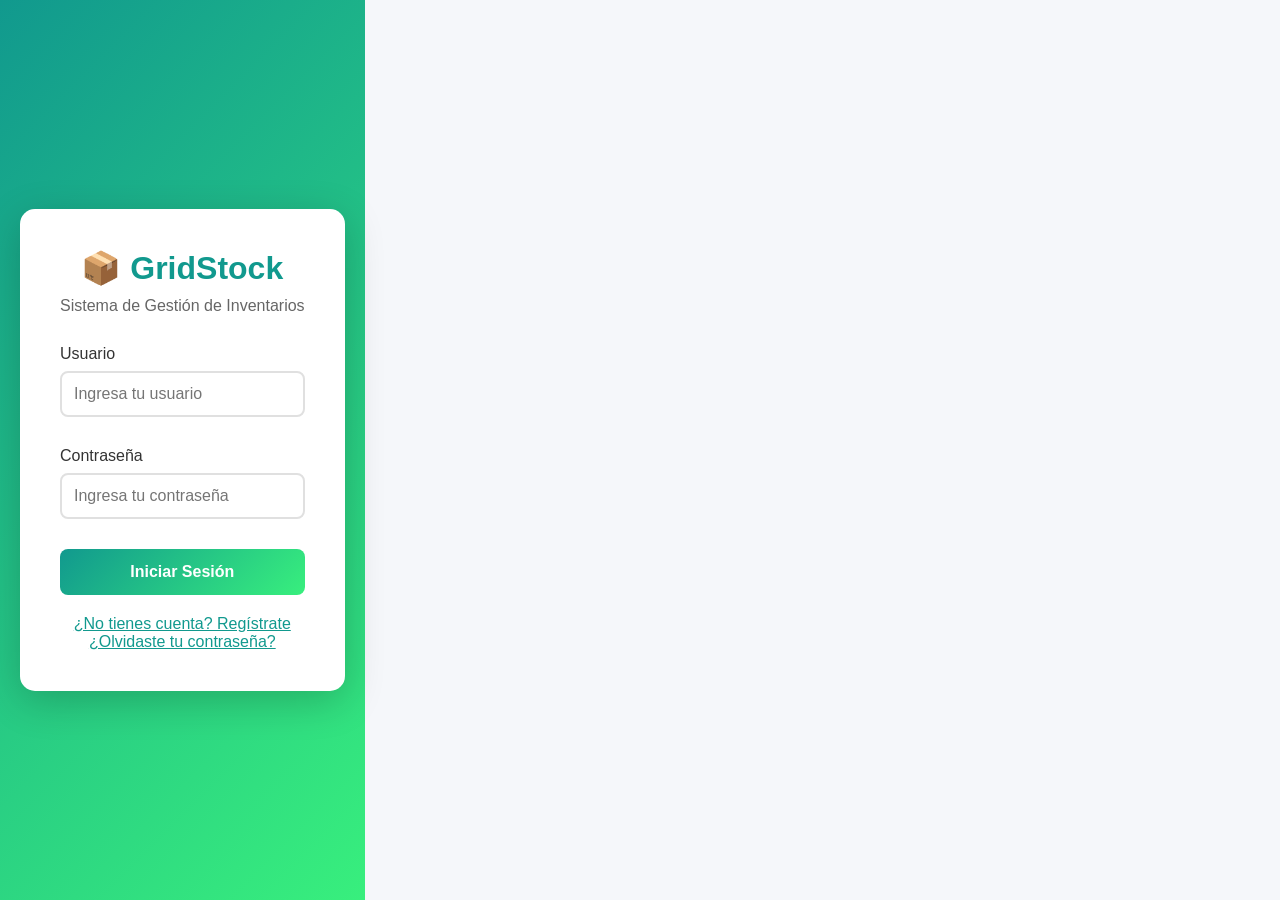
==== Frontend/index.html @ a7623244 "Todo en una sola carpeta" ====
<!DOCTYPE html>
<html lang="es">
<head>
    <meta charset="UTF-8">
    <meta name="viewport" content="width=device-width, initial-scale=1.0">
    <title>GridStock</title>
    <link rel="stylesheet" href="styles.css">
</head>
<body>
    <div class="sidebar">
        <h2>📦 GridStock</h2>
        <nav>
            <a href="#" class="active" data-page="inventario">📦 Inventario</a>
            <a href="#" data-page="ventas">🛒 Ventas</a>
            <a href="#" data-page="reportes">📊 Reportes</a>
            <a href="#" data-page="caja">💰 Caja</a>
            <a href="#" data-page="alertas">⚠️ Alertas</a>
        </nav>
    </div>

    <div class="main-content">
        <!-- INVENTARIO -->
        <div id="inventario" class="page active">
            <h1>Gestión de Inventario</h1>
            
            <div class="card">
                <h3>Agregar Producto</h3>
                <form id="form-agregar-producto">
                    <input type="text" id="prod-codigo" placeholder="Código" required>
                    <input type="text" id="prod-nombre" placeholder="Nombre" required>
                    <input type="number" id="prod-precio" placeholder="Precio" step="0.01" required>
                    <input type="number" id="prod-cantidad" placeholder="Cantidad" required>
                    <input type="number" id="prod-umbral" placeholder="Umbral mínimo" value="10">
                    <button type="submit">Agregar</button>
                </form>
            </div>

            <div class="card">
                <h3>Lista de Productos</h3>
                <table id="tabla-inventario">
                    <thead>
                        <tr>
                            <th>Código</th>
                            <th>Nombre</th>
                            <th>Precio</th>
                            <th>Stock</th>
                            <th>Umbral</th>
                            <th>Acciones</th>
                        </tr>
                    </thead>
                    <tbody></tbody>
                </table>
            </div>
        </div>

        <!-- VENTAS -->
        <div id="ventas" class="page">
            <h1>Registrar Venta</h1>
            
            <div class="card">
                <h3>Agregar Producto a Venta</h3>
                <div class="venta-form">
                    <select id="venta-producto">
                        <option value="">Seleccionar producto...</option>
                    </select>
                    <input type="number" id="venta-cantidad" placeholder="Cantidad" min="1" value="1">
                    <button onclick="agregarItemVenta()">Agregar</button>
                </div>
            </div>

            <div class="card">
                <h3>Carrito de Venta</h3>
                <table id="tabla-carrito">
                    <thead>
                        <tr>
                            <th>Producto</th>
                            <th>Cantidad</th>
                            <th>Precio</th>
                            <th>Subtotal</th>
                            <th>Acciones</th>
                        </tr>
                    </thead>
                    <tbody></tbody>
                </table>
                <div class="total-venta">
                    <strong>Total: $<span id="total-venta">0.00</span></strong>
                </div>
                <div class="metodo-pago">
                    <label>Método de pago:</label>
                    <select id="metodo-pago">
                        <option value="efectivo">Efectivo</option>
                        <option value="tarjeta">Tarjeta</option>
                        <option value="transferencia">Transferencia</option>
                    </select>
                    <button class="btn-primary" onclick="finalizarVenta()">Finalizar Venta</button>
                </div>
            </div>
        </div>

        <!-- REPORTES -->
        <div id="reportes" class="page">
            <h1>Reportes de Ventas</h1>
            
            <div class="stats-grid">
                <div class="stat-card">
                    <h3>Ventas de Hoy</h3>
                    <p class="stat-value" id="ventas-hoy">$0.00</p>
                </div>
                <div class="stat-card">
                    <h3>Ventas del Mes</h3>
                    <p class="stat-value" id="ventas-mes">$0.00</p>
                </div>
            </div>

            <div class="card">
                <h3>Historial de Ventas</h3>
                <div class="tabs">
                    <button class="tab active" data-tab="hoy">Hoy</button>
                    <button class="tab" data-tab="mes">Este Mes</button>
                    <button class="tab" data-tab="todas">Todas</button>
                </div>
                <table id="tabla-ventas">
                    <thead>
                        <tr>
                            <th>ID</th>
                            <th>Fecha</th>
                            <th>Productos</th>
                            <th>Total</th>
                            <th>Método</th>
                        </tr>
                    </thead>
                    <tbody></tbody>
                </table>
            </div>
        </div>

        <!-- CAJA -->
        <div id="caja" class="page">
            <h1>Cierre de Caja</h1>
            
            <div class="card">
                <h3>Estado de Caja Actual</h3>
                <div class="stats-grid">
                    <div class="stat-card">
                        <p>Ventas del Día</p>
                        <p class="stat-value" id="caja-ventas">$0.00</p>
                    </div>
                    <div class="stat-card">
                        <p>Ingresos</p>
                        <p class="stat-value" id="caja-ingresos">$0.00</p>
                    </div>
                    <div class="stat-card">
                        <p>Egresos</p>
                        <p class="stat-value" id="caja-egresos">$0.00</p>
                    </div>
                    <div class="stat-card">
                        <p>Balance</p>
                        <p class="stat-value" id="caja-balance">$0.00</p>
                    </div>
                </div>
                <button class="btn-primary" onclick="cierreDiario()">Cierre del Día</button>
                <button class="btn-primary" onclick="cierreMensual()">Cierre del Mes</button>
            </div>

            <div class="card">
                <h3>Historial de Cierres</h3>
                <table id="tabla-cierres">
                    <thead>
                        <tr>
                            <th>ID</th>
                            <th>Tipo</th>
                            <th>Período</th>
                            <th>Ventas</th>
                            <th>Total</th>
                            <th>Fecha</th>
                        </tr>
                    </thead>
                    <tbody></tbody>
                </table>
            </div>
        </div>

        <!-- ALERTAS -->
        <div id="alertas" class="page">
            <h1>⚠️ Alertas de Stock</h1>
            
            <div class="card">
                <table id="tabla-alertas">
                    <thead>
                        <tr>
                            <th>Código</th>
                            <th>Producto</th>
                            <th>Stock Actual</th>
                            <th>Umbral Mínimo</th>
                            <th>Reposición Sugerida</th>
                        </tr>
                    </thead>
                    <tbody></tbody>
                </table>
                <div id="sin-alertas" class="no-data" style="display:none;">
                    ✅ No hay alertas de stock. Todos los productos tienen stock adecuado.
                </div>
            </div>
        </div>
    </div>

    <script src="app.js"></script>
</body>
</html>
---- Frontend/styles.css ----
/* Estilos Generales */
* {
    margin: 0;
    padding: 0;
    box-sizing: border-box;
    font-family: 'Segoe UI', Tahoma, Geneva, Verdana, sans-serif;
}

body {
    display: flex;
    min-height: 100vh;
    background: #f5f7fa;
}

/* Sidebar */
.sidebar {
    width: 250px;
    background: linear-gradient(135deg, #11998e 0%, #38ef7d 100%);
    color: white;
    padding: 20px;
    position: fixed;
    height: 100%;
}

.sidebar h2 {
    margin-bottom: 30px;
    text-align: center;
    font-size: 1.5rem;
}

.sidebar nav a {
    display: block;
    padding: 15px 20px;
    color: white;
    text-decoration: none;
    border-radius: 8px;
    margin-bottom: 10px;
    transition: all 0.3s;
}

.sidebar nav a:hover,
.sidebar nav a.active {
    background: rgba(255, 255, 255, 0.2);
}

/* User Info */
.user-info {
    margin-top: 30px;
    padding: 15px;
    background: rgba(255, 255, 255, 0.1);
    border-radius: 8px;
    text-align: center;
}

.user-info span {
    display: block;
    margin-bottom: 10px;
    font-size: 0.9rem;
}

.user-info button {
    background: rgba(255, 255, 255, 0.2);
    color: white;
    border: 1px solid white;
    padding: 8px 15px;
    border-radius: 5px;
    cursor: pointer;
    font-size: 0.85rem;
    transition: background 0.3s;
}

.user-info button:hover {
    background: rgba(255, 255, 255, 0.3);
}

/* Main Content */
.main-content {
    margin-left: 250px;
    padding: 30px;
    width: calc(100% - 250px);
}

.page {
    display: none;
}

.page.active {
    display: block;
}

h1 {
    color: #333;
    margin-bottom: 20px;
}

/* Cards */
.card {
    background: white;
    border-radius: 12px;
    padding: 25px;
    margin-bottom: 20px;
    box-shadow: 0 2px 10px rgba(0,0,0,0.1);
}

.card h3 {
    color: #11998e;
    margin-bottom: 15px;
    border-bottom: 2px solid #11998e;
    padding-bottom: 10px;
}

/* Forms */
input, select {
    width: 100%;
    padding: 12px;
    margin-bottom: 10px;
    border: 1px solid #ddd;
    border-radius: 8px;
    font-size: 14px;
}

input:focus, select:focus {
    outline: none;
    border-color: #667eea;
}

button {
    background: #667eea;
    color: white;
    border: none;
    padding: 12px 24px;
    border-radius: 8px;
    cursor: pointer;
    font-size: 14px;
    transition: all 0.3s;
}

button:hover {
    background: #5568d3;
    transform: translateY(-2px);
}

.btn-primary {
    background: #667eea;
}

.btn-danger {
    background: #e74c3c;
}

.btn-danger:hover {
    background: #c0392b;
}

/* Tables */
table {
    width: 100%;
    border-collapse: collapse;
}

th, td {
    padding: 12px;
    text-align: left;
    border-bottom: 1px solid #eee;
}

th {
    background: #f8f9fa;
    color: #667eea;
    font-weight: 600;
}

tr:hover {
    background: #f8f9fa;
}

/* Stats Grid */
.stats-grid {
    display: grid;
    grid-template-columns: repeat(auto-fit, minmax(200px, 1fr));
    gap: 20px;
    margin-bottom: 20px;
}

.stat-card {
    background: white;
    padding: 20px;
    border-radius: 12px;
    text-align: center;
    box-shadow: 0 2px 10px rgba(0,0,0,0.1);
}

.stat-card h3 {
    color: #666;
    font-size: 14px;
    margin-bottom: 10px;
    border: none;
}

.stat-value {
    font-size: 28px;
    font-weight: bold;
    color: #667eea;
}

/* Venta Form */
.venta-form {
    display: flex;
    gap: 10px;
    align-items: center;
}

.venta-form select {
    flex: 2;
}

.venta-form input {
    flex: 1;
    margin-bottom: 0;
}

.venta-form button {
    flex: 0;
}

.total-venta {
    text-align: right;
    font-size: 24px;
    margin: 20px 0;
    color: #667eea;
}

.metodo-pago {
    display: flex;
    align-items: center;
    gap: 15px;
    justify-content: flex-end;
}

.metodo-pago select {
    width: auto;
}

/* Tabs */
.tabs {
    display: flex;
    gap: 10px;
    margin-bottom: 15px;
}

.tab {
    padding: 10px 20px;
    background: #f0f0f0;
    border: none;
    border-radius: 8px;
    cursor: pointer;
}

.tab.active {
    background: #667eea;
    color: white;
}

/* No Data */
.no-data {
    text-align: center;
    padding: 40px;
    color: #666;
}

/* Alerts */
#tabla-alertas tbody tr {
    background: #fff3cd;
}

#tabla-alertas tbody tr:hover {
    background: #ffeaa7;
}

/* Responsive */
@media (max-width: 768px) {
    .sidebar {
        width: 200px;
    }
    .main-content {
        margin-left: 200px;
        width: calc(100% - 200px);
    }
    .stats-grid {
        grid-template-columns: 1fr;
    }
}

/* Animations */
@keyframes fadeIn {
    from { opacity: 0; transform: translateY(10px); }
    to { opacity: 1; transform: translateY(0); }
}

.page.active {
    animation: fadeIn 0.3s ease;
}

/* Form row */
.form-row {
    display: grid;
    grid-template-columns: repeat(auto-fit, minmax(150px, 1fr));
    gap: 10px;
}

.form-row input {
    margin-bottom: 0;
}

/* Action buttons in table */
.action-btns {
    display: flex;
    gap: 5px;
}

.action-btns button {
    padding: 6px 12px;
    font-size: 12px;
}


/* ==================== RESPONSIVE ==================== */
@media (max-width: 768px) {
    /* Sidebar becomes top bar */
    .sidebar {
        width: 100%;
        height: auto;
        position: fixed;
        top: 0;
        left: 0;
        z-index: 1000;
        padding: 15px;
    }
    
    .sidebar h2 {
        margin-bottom: 10px;
        font-size: 1.2rem;
    }
    
    .sidebar nav {
        display: flex;
        flex-wrap: wrap;
        gap: 5px;
        justify-content: center;
    }
    
    .sidebar nav a {
        padding: 10px 15px;
        margin-bottom: 0;
        font-size: 0.9rem;
    }
    
    .main-content {
        margin-left: 0;
        margin-top: 120px;
        padding: 15px;
        width: 100%;
    }
    
    h1 {
        font-size: 1.5rem;
    }
    
    .card {
        padding: 15px;
    }
    
    /* Form adjustments */
    .form-row {
        grid-template-columns: 1fr;
    }
    
    .venta-form {
        flex-direction: column;
    }
    
    .venta-form select,
    .venta-form input,
    .venta-form button {
        width: 100%;
    }
    
    /* Tables */
    table {
        font-size: 0.85rem;
    }
    
    table th, table td {
        padding: 8px 4px;
    }
    
    .action-btns {
        flex-direction: column;
    }
    
    .action-btns button {
        padding: 4px 8px;
        font-size: 11px;
    }
    
    /* Stats */
    .stats {
        grid-template-columns: 1fr;
    }
    
    .stat-card {
        padding: 15px;
    }
    
    .stat-value {
        font-size: 22px;
    }
    
    /* Tabs */
    .tabs {
        flex-wrap: wrap;
    }
    
    .tab {
        padding: 8px 12px;
        font-size: 0.85rem;
    }
    
    /* User info */
    .user-info {
        display: none;
    }
}

@media (max-width: 480px) {
    .sidebar {
        padding: 10px;
    }
    
    .sidebar h2 {
        font-size: 1rem;
    }
    
    .sidebar nav a {
        padding: 8px 10px;
        font-size: 0.8rem;
    }
    
    .main-content {
        margin-top: 100px;
        padding: 10px;
    }
    
    .card {
        padding: 12px;
    }
    
    .card h3 {
        font-size: 1rem;
    }
    
    table {
        font-size: 0.75rem;
    }
    
    .total-venta {
        font-size: 18px;
    }
    
    .metodo-pago {
        flex-direction: column;
        align-items: stretch;
    }
    
    .metodo-pago select {
        width: 100%;
    }
}
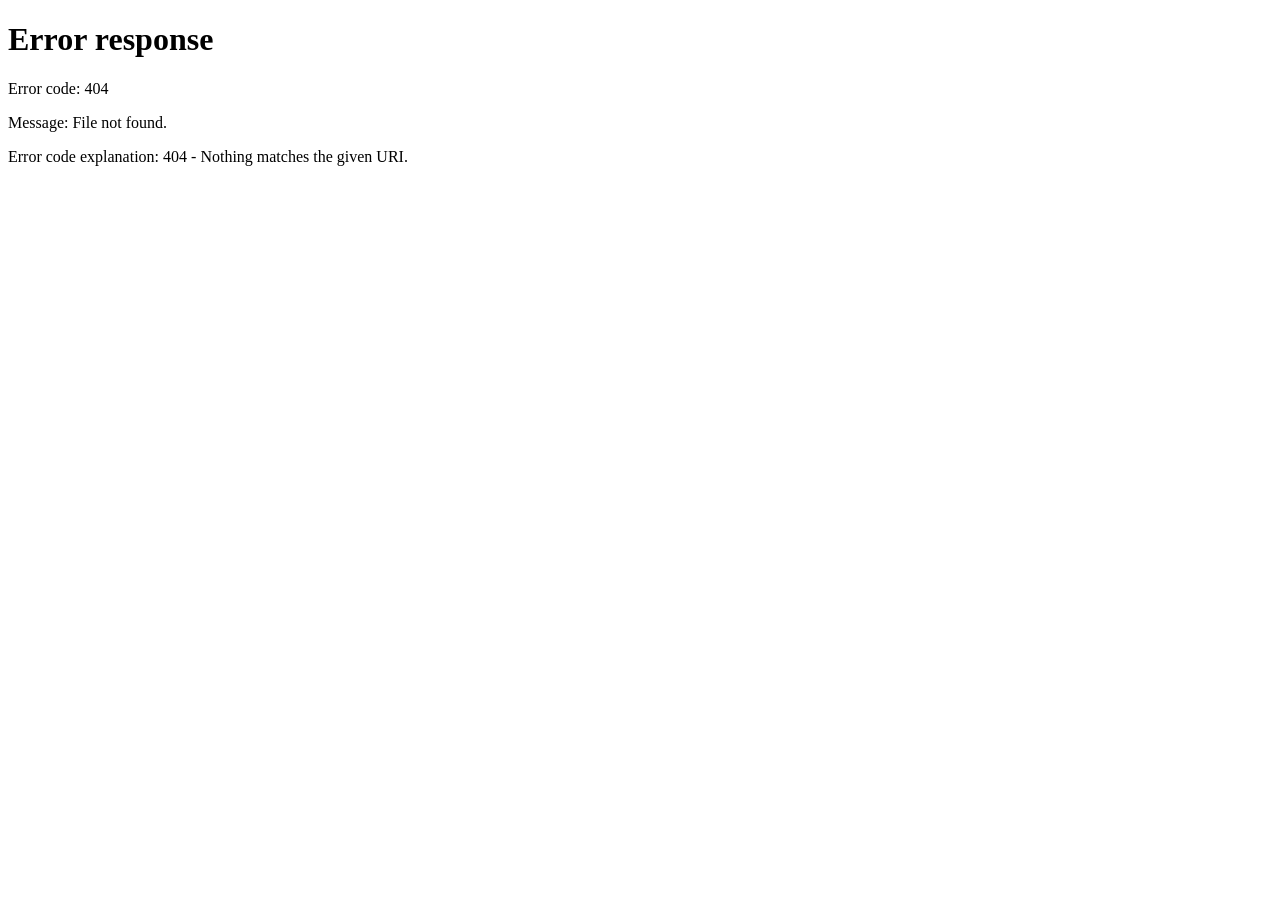
==== commit 5ac6a3dc: "Mi primer commit" ====
--- a/Frontend/index.html
+++ b/Frontend/index.html
@@ -204,6 +204,6 @@
         </div>
     </div>
 
-    <script src="app.js"></script>
+    <script src="js/app.js"></script>
 </body>
 </html>
